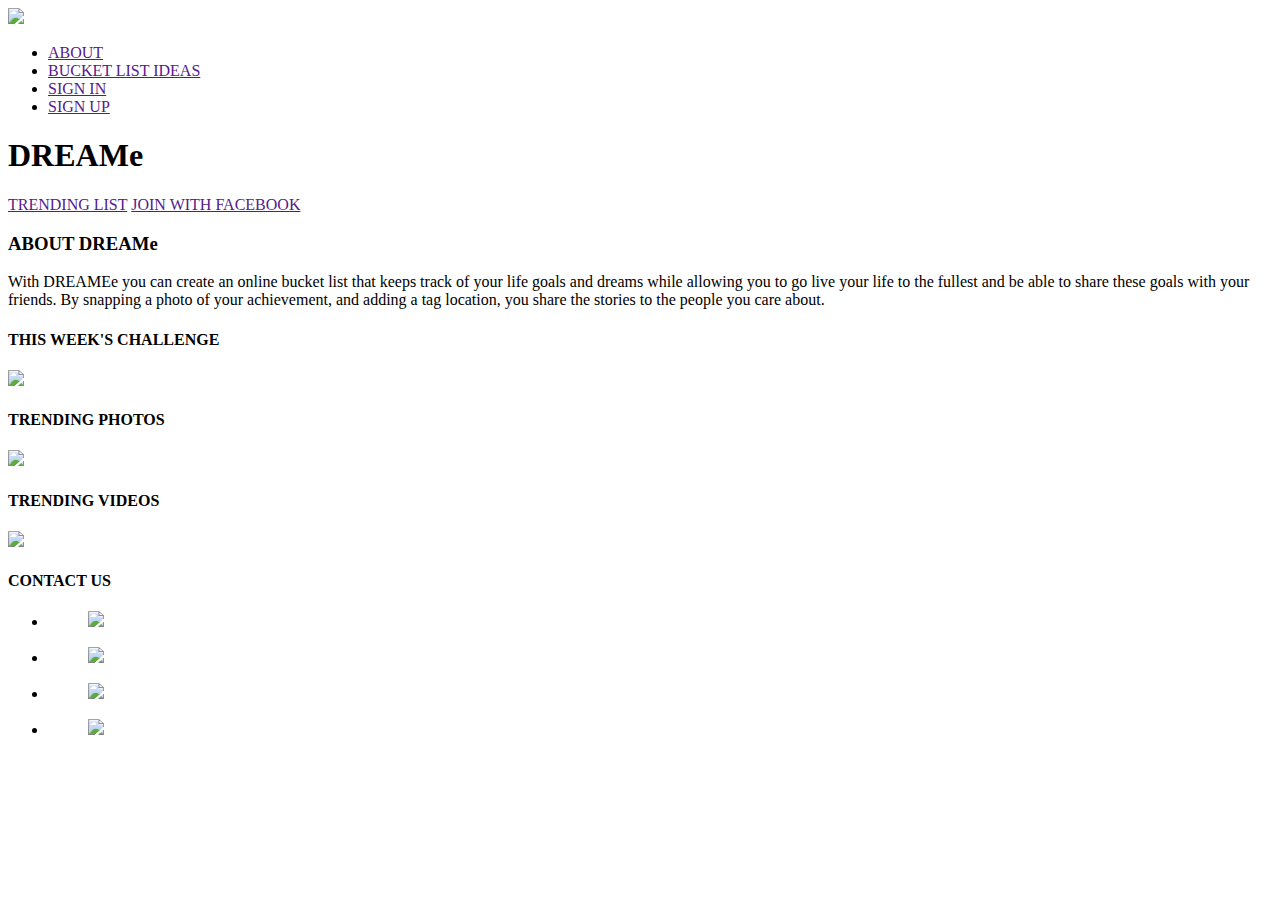
==== index.html @ dbcbe421 "first commit" ====
<!DOCTYPE html>
<html>
<head>
    <meta charset="utf-8">
    <meta http-equiv="X-UA-Compatible" content="IE=edge">
    <meta name="viewport" content="width=device-width, initial-scale=1">
	<title>Bucketlist</title>
    <link href="bootstrap-3.3.7-dist/css/bootstrap-theme.min.css" rel="stylesheet">
    <link href="bootstrap-3.3.7-dist/css/bootstrap.min.css" rel="stylesheet">
    <link href="font-awesome-4.7.0/css/font-awesome.min.css" rel="stylesheet">



	<link href="style.css" rel="stylesheet" type="text/css">
</head>
<body>
    <header>

        <div class="row">
        <div class="works">
            <div class="logo">
            <img src="images/myl.jpg">	

            </div>
        <ul class="main-nav">
            <li><a href="">ABOUT</a></li>
            <li><a href="">BUCKET LIST IDEAS</a></li>
            <li><a href="">SIGN IN</a></li>
            <li><a href="">SIGN UP</a></li>
        </ul>
        </div>


        </div>



    	<div class="hero">
    		<h1 class="fate">DREAMe</h1>
    		<div class="button-awesome">
    		</div>
    		<a href="" class="btn btn-half">TRENDING LIST</a>
    		<a href="" class="btn btn-full">JOIN WITH FACEBOOK</a>
    	</div>
    </header>

    <section class="features">
    <h3 class="text-center">ABOUT DREAMe</h3>
    <p class="copy">
        With DREAMEe you can create an online bucket list that keeps track of your life goals and dreams while allowing you to go live your life to the fullest and be able to share these goals with your friends. By snapping a photo of your achievement,  and adding a tag location, you share the stories to the people you care about.

    <div class="container">
        <div class="row">
        <div class="col-md-3">
            <i class="fa fa-certificate"></i>
            <h4>THIS WEEK'S CHALLENGE</h4>
           <img src="images/morocco.jpg">
           </div>
        <div class="col-md-3">
            <i class="fa fa-camera"></i>
            <h4>TRENDING PHOTOS</h4>
            <img src="images/india.jpg">
           

            </div>
                
        <div class="col-md-3">
            <i class="fa fa-cog"></i>
            <h4>TRENDING VIDEOS</h4>
            <img src="images/sydney.jpg">
                
            </div>
        <div class="col-md-3">
            <i class="fa fa-envelope"></i>
            <h4>CONTACT US</h4>
            
           
            
            </div>
    </div>



        
    </section>
    <section class="travel">
    <ul class="travel-diaries">
         <li>
         <figure class="travel-photo">
             <img src="images/hole.jpg">
         </figure>    
         </li>
         <li>
         <figure class="travel-photo">
             <img src="images/palm.jpg">
         </figure>    
         </li>
         <li>
         <figure class="travel-photo">
             <img src="images/under.jpg">
         </figure>    
         </li>
         <li>
         <figure class="travel-photo">
             <img src="images/valley.jpg">
         </figure>    
         </li>

        
    </ul>
        
    </section>
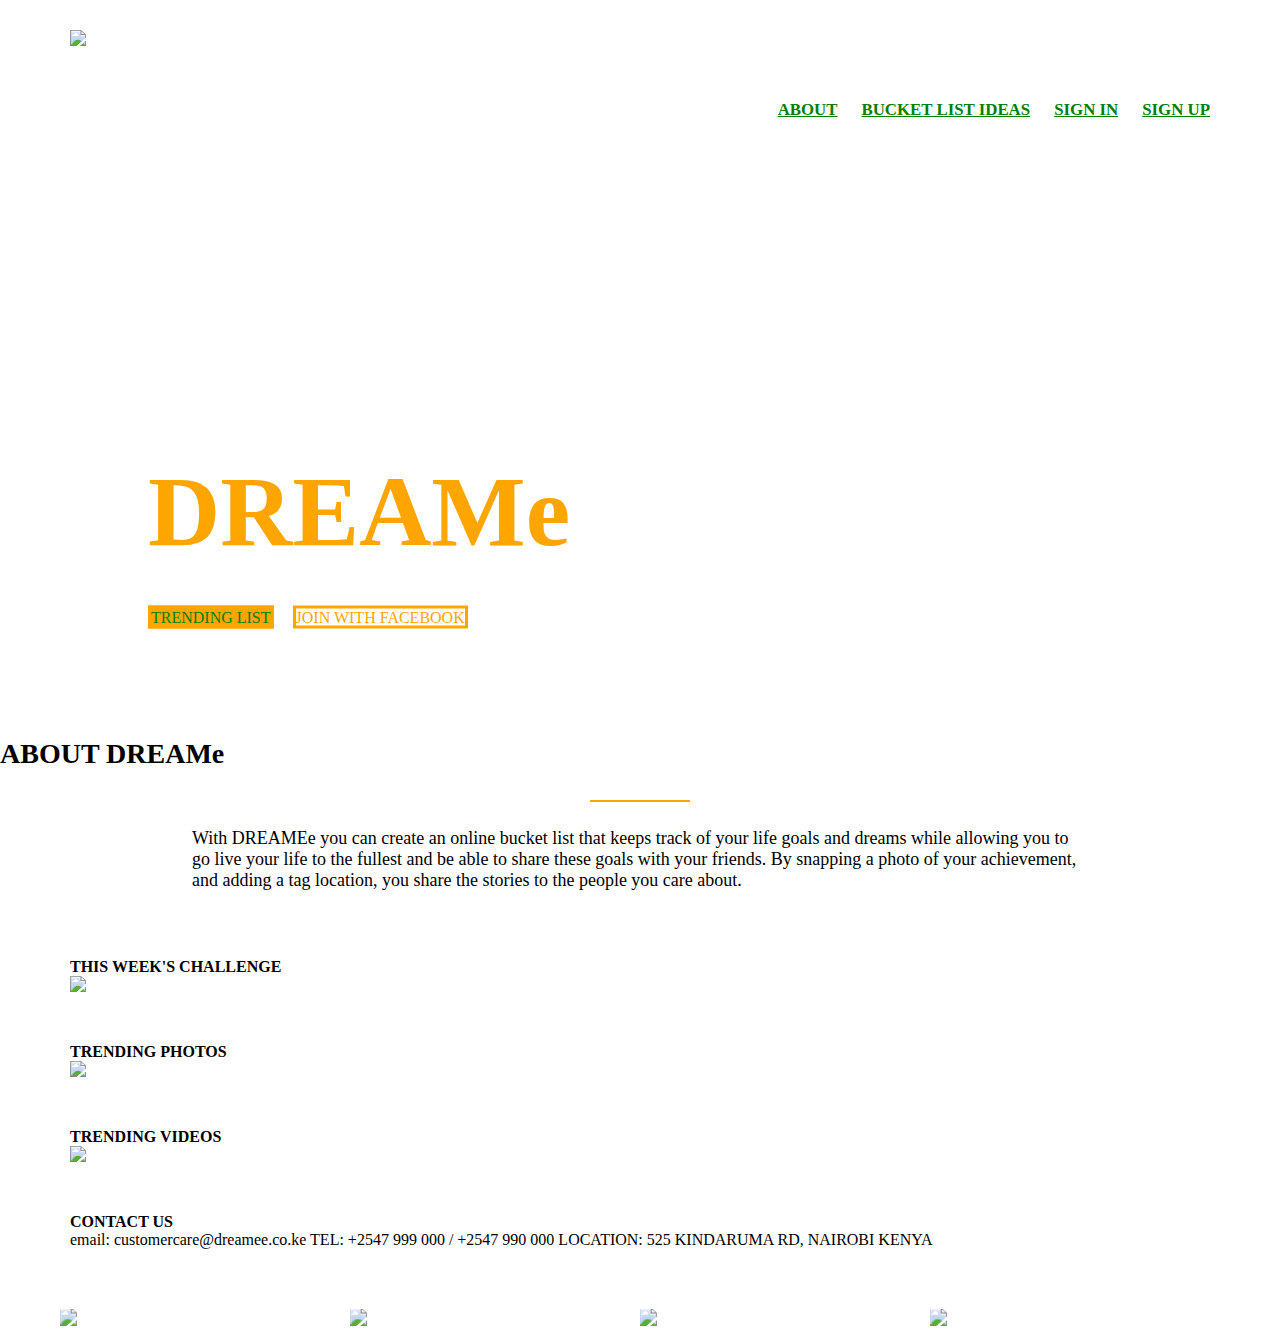
==== commit 3982decb: "updates for html" ====
--- a/index.html
+++ b/index.html
@@ -73,7 +73,12 @@
         <div class="col-md-3">
             <i class="fa fa-envelope"></i>
             <h4>CONTACT US</h4>
-            
+            <p>
+                email:      customercare@dreamee.co.ke
+                TEL:        +2547 999 000 / +2547 990 000
+                LOCATION:   525 KINDARUMA RD, NAIROBI KENYA
+
+            </p>
            
             
             </div>
--- a/style.css
+++ b/style.css
@@ -0,0 +1,184 @@
+*
+{
+	margin: 0;
+	padding:0;
+}
+.row
+{
+	max-width: 1140px;
+	margin: 0 auto;
+}
+body
+{
+	font-family: tahoma;
+
+}
+.hero
+{
+
+	position: absolute;
+	width: 1240px;
+	top: 60%;
+	left: 60%;
+	transform: translate(-50%,-50%);
+
+}
+.fate
+{
+	font-size: 100px;
+}
+header
+{
+
+	
+	background-image: 
+	padding-top: 80px;
+	padding-bottom: 650px;
+	color: white;
+	background-attachment: fixed;
+	background-size: cover;
+
+}
+h1
+{
+	color: orange;
+}
+
+
+.main-nav
+{
+
+
+	list-style: none;
+	float: right;
+	margin-top: 50px;
+}
+
+.main-nav li
+{
+
+	display: inline-block;
+	margin-left: 20px;
+    font-size: 17px;
+}
+.main-nav li a
+{
+	color: green;
+	text-decoration: :none;
+	font-size: 99%;
+	font-weight: bold;
+}
+.main-nav li a:hover
+{
+	color: orange;
+	border-bottom: 2px solid orange;
+	transition: all 0.5s ease-in;
+	padding: 15px
+}
+.logo img
+{
+	height: 100px;
+	float: lefts;
+	margin-top: 30px;
+
+}
+.btn
+{
+	border: 3px solid orange;
+	padding: 10px, 30px;
+	color: orange;
+	text-decoration: none;
+	margin-right: 15px
+}
+.button-awesome
+{
+	margin-top: 40px;
+}
+.btn-half
+{
+	background-color: orange;
+	color: green;
+}
+.btn-full:hover
+{
+	background-color: orange;
+	color: green;
+	transition: all 0.5s ease-in;
+}
+
+.copy
+{
+
+	width: 70%;
+	margin-left: 15%;
+	margin-bottom: 20px;
+	font-size: 18px;
+}
+.features h3
+{
+
+	margin-top: 3%;
+	margin-bottom: 2%;
+	font-size: 28px;
+
+}
+h3:after
+{
+	width: 100px;
+	height: 2px;
+	background-color: orange;
+	display: block;
+	content: " ";
+	margin: 0 auto;
+	margin-top: 30px;
+
+}
+.arranging
+{
+	text-align: justify;
+}
+.features i
+{
+	font-size: 40px;
+	color: orange;
+	margin-left: 35%;
+}
+
+.features h4
+{
+	margin-right:40px; 
+}
+
+.travel-diaries
+{
+	list-style: none;
+	width: 100%;
+}
+.travel-diaries li
+{
+	display: block;
+	width: 25%;
+	float: left;
+}
+.travel-photo
+{
+	width: 100%;
+	margin: 0;
+	overflow: hidden;
+}
+.travel-photo img
+{
+	width: 100%;
+	height: auto;
+	transform: scale(1.15);
+	transition: transform 0.5s;
+}
+.travel-photo img:hover
+{
+	transform: scale(1.05);
+}
+.travel
+{
+	margin: 60px;
+
+}
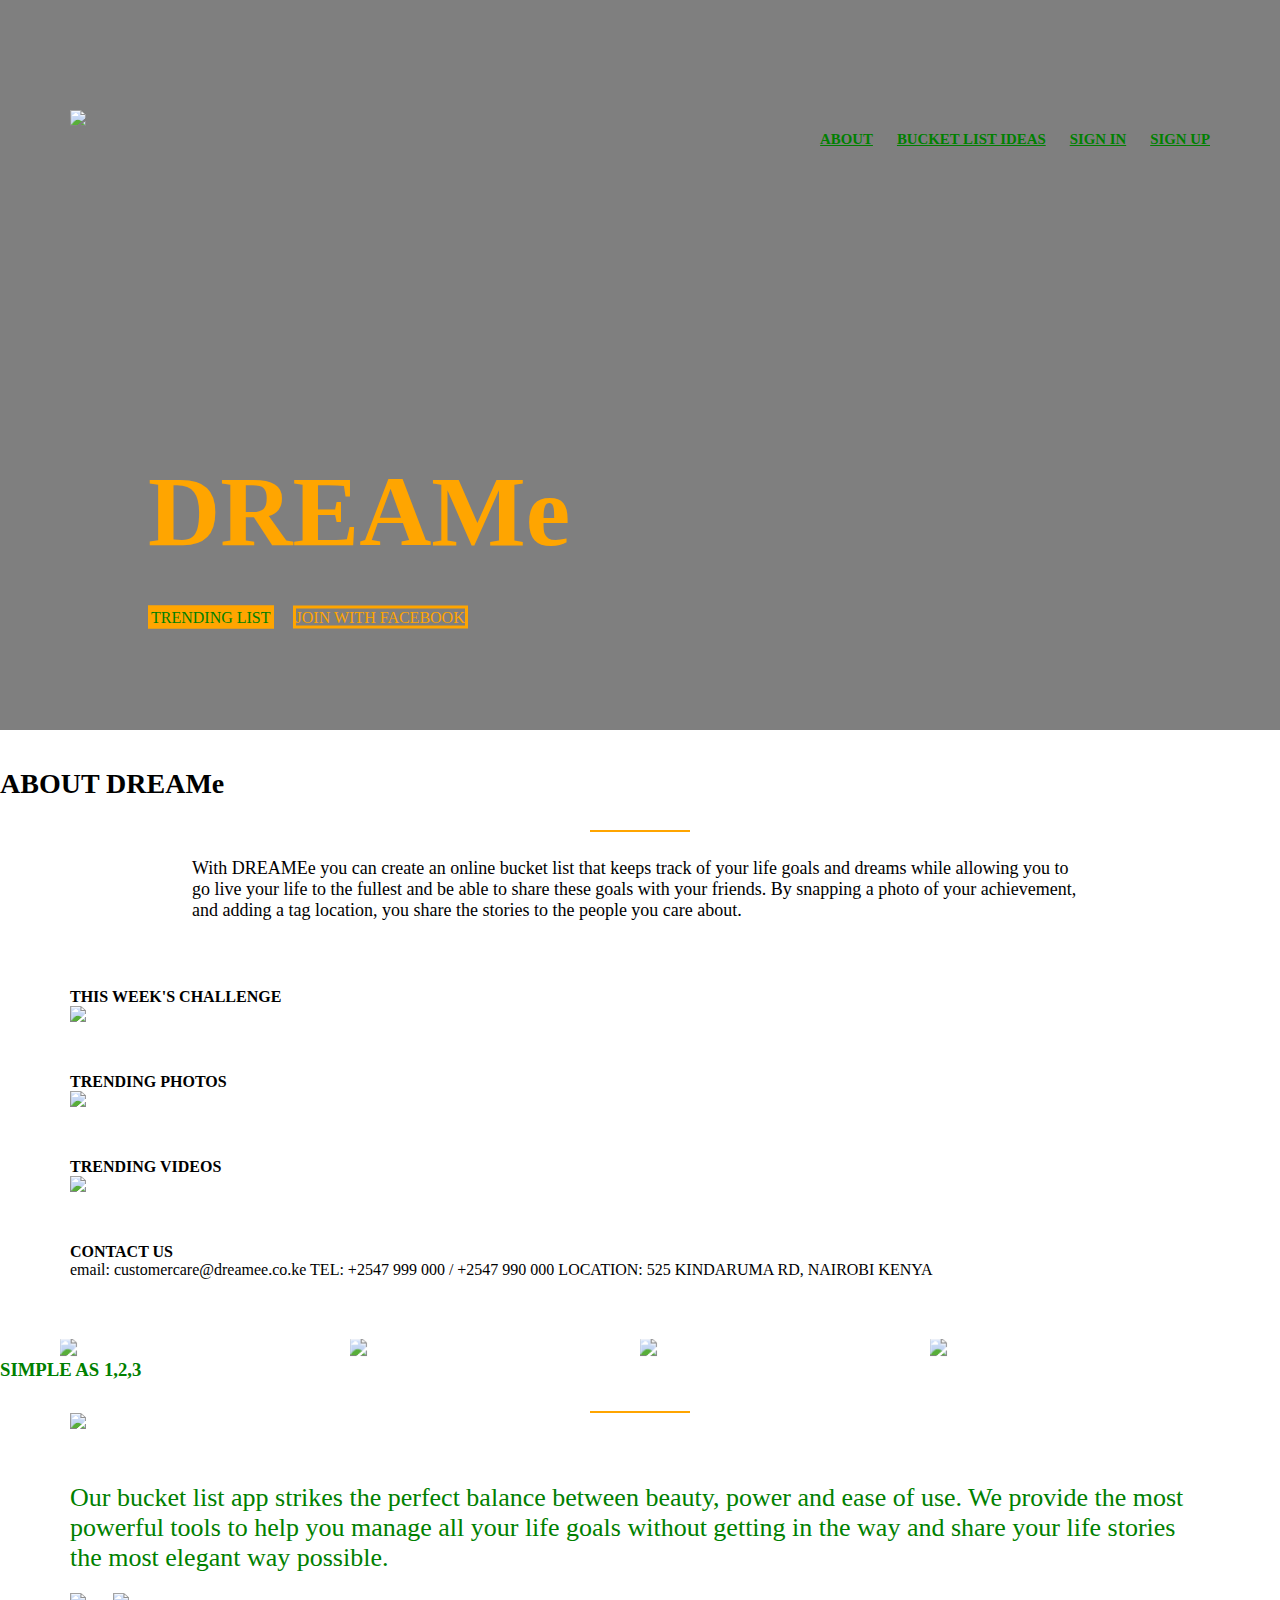
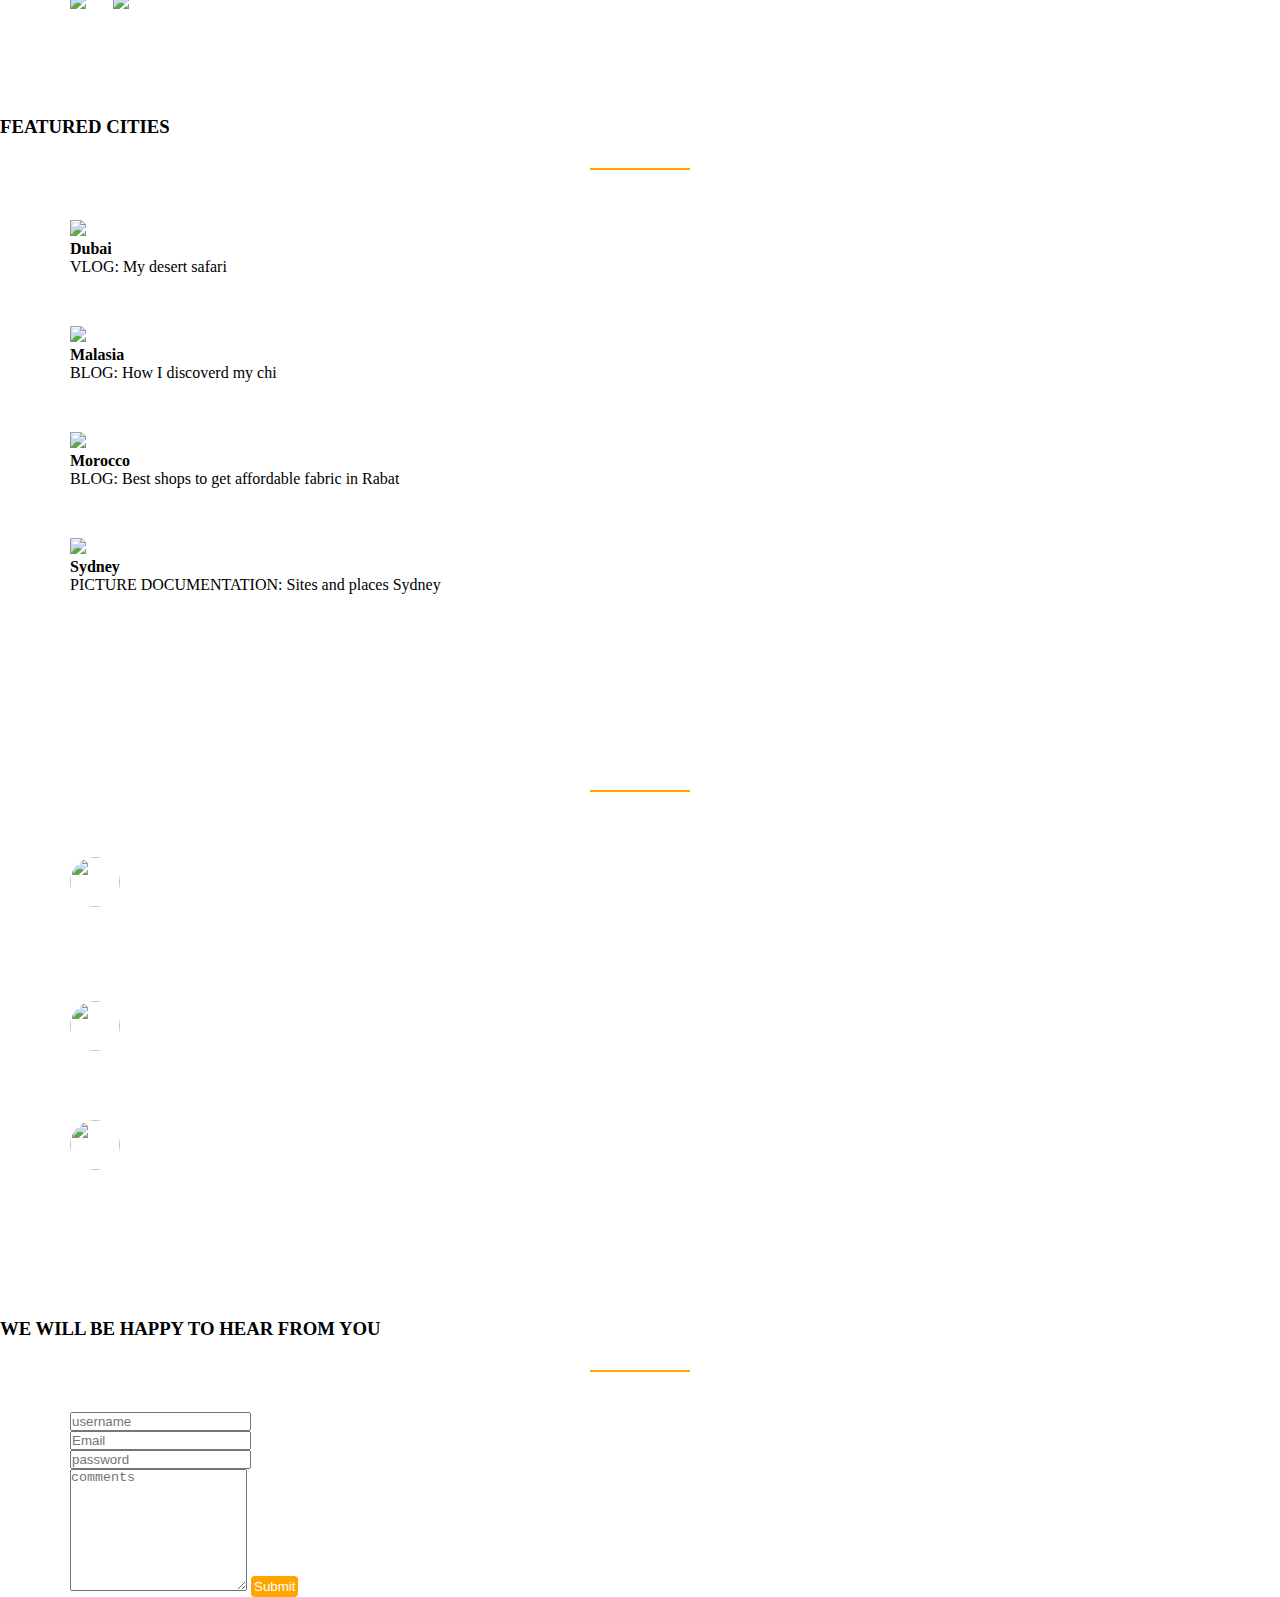
==== commit 8647b7c5: "added comment section" ====
--- a/index.html
+++ b/index.html
@@ -116,4 +116,113 @@
         
     </section>
 
-    +    <section class="mobile">
+    <h3 class="text-center">SIMPLE AS 1,2,3</h3>
+    <div class="container">
+         <div class="row">
+         <div class="col-md-6">
+             <div class="pic"></div>
+             <img src="images/phone.jpg">
+             </div>
+             <div class="col-md-6">
+             <div class="work-step">
+                 <p>
+                     Our bucket list app strikes the perfect balance between beauty, power and ease of use. We provide the most powerful tools to help you manage all your life goals without getting in the way and share your life stories the most elegant way possible. 
+                 </p>
+                 <a href=""><img src="images/index.png"></a>
+                 <a href=""><img src="images/myimages.png"></a>
+                 
+             </div>
+                 
+             </div>
+         </div>
+        
+    </div>
+        
+    </section>
+    <section class="cities">
+       <h3 class="text-center">FEATURED CITIES</h3>
+       <div class="container">
+           <div class="row">
+               <div class="col-md-3">
+                   <img src="images/dubai.jpg">
+                   <h4>Dubai</h4>
+                   <p><i class="fa fa-camera"></i>VLOG: My desert safari</p>
+                   
+               </div>
+               <div class="col-md-3">
+                   <img src="images/malasia.jpg">
+                   <h4>Malasia</h4>
+                   <p><i class="fa fa-camera"></i>BLOG: How I discoverd my chi</p>
+                   
+               </div>
+               <div class="col-md-3">
+                   <img src="images/morocco.jpg">
+                   <h4>Morocco</h4>
+                   <p><i class="fa fa-camera"></i>BLOG: Best shops to get affordable fabric in Rabat</p>
+                   
+               </div>
+               <div class="col-md-3">
+                   <img src="images/sydney.jpg">
+                   <h4>Sydney</h4>
+                   <p><i class="fa fa-camera"></i>PICTURE DOCUMENTATION: Sites and places Sydney</p>
+                   
+               </div>
+           </div>
+       </div>
+
+        
+    </section>
+    <section class="testimonials">
+    <h3 class="text-center">YOUR REVIEWS</h3>
+    <div class="container">
+        <div class="row">
+        <div class="col-md-4">
+            <blockquote>
+            <p>
+                Great app. Very impressive
+            </p>
+            <cite><img src="images/baby.jpg">Adrian Kigen</cite>
+            </blockquote>
+        </div>
+        <div class="col-md-4">
+            <blockquote>
+            <p>
+                Dreamee has been a life saver. The company that developed and hosted my app "MyShopList" went out of business and the support for my app ceased to exist without warning. I didn't know where to turn and contact BrainyApps to see if they could take over. For a pretty reasonable fee D
+
+            </p>
+            <cite><img src="images/lion.jpg">King Mathews</cite>
+            </blockquote>
+        </div>
+        <div class="col-md-4">
+            <blockquote>
+            <p>
+                Easy to use.Easy to understand. Easy to share. Very entertaining blogs and vlogs
+            </p>
+            <cite><img src="images/glass.jpg">Njeri Adhiambo</cite>
+            </blockquote>
+        </div>
+        </div>
+    </div>
+    </section>
+    <section class="form">
+        <div class="container">
+        <h3 class="text-center">WE WILL BE HAPPY TO HEAR FROM YOU</h3>
+        </div>
+        <div class="row gap">
+            <div class="col-md-4">
+            <input type="text" placeholder="username" class="form-control"><br>
+            <input type="email" placeholder="Email" class="form-control"><br>
+            <input type="password" placeholder="password" class="form-control">
+                
+            </div>
+            <div class="col-md-8">
+                <textarea class="form-control" rows="8" placeholder="comments"></textarea>
+                <button class="btn btn warning btn-block">Submit</button>
+            </div>
+        </div>
+    </section>
+    
+
+</body>
+</html>--- a/style.css
+++ b/style.css
@@ -31,7 +31,7 @@
 {
 
 	
-	background-image: 
+	background-image: linear-gradient(rgba(0,0,0,0.5),rgba(0,0,0,0.5)), url(images/thisone.jpg);
 	padding-top: 80px;
 	padding-bottom: 650px;
 	color: white;
@@ -59,7 +59,7 @@
 
 	display: inline-block;
 	margin-left: 20px;
-    font-size: 17px;
+    font-size: 15px;
 }
 .main-nav li a
 {
@@ -78,7 +78,7 @@
 .logo img
 {
 	height: 100px;
-	float: lefts;
+	float: left;
 	margin-top: 30px;
 
 }
@@ -182,3 +182,104 @@
 	margin: 60px;
 
 }
+.pic img
+{
+	width: 14px;
+	margin-left: 50%;
+	margin-top: 5px;
+}
+
+.work-step
+{
+	margin-top: 50px;
+	font-size: 26px;
+
+}
+.work-step div
+{
+	border: solid orange;
+	display: inline-block;
+	border-radius: 50%;
+	width: 50px;
+	height: 50px;
+	text-align: center;
+	
+}
+.work-step img
+{
+	height: 60px;
+	margin-top: 20px;
+	margin-right: 20px;
+
+}
+.clearfix 
+{
+	zoom: 1;
+}
+.clearfix: after
+{
+	visibility: hidden;
+	content: ".";
+	height: 0;
+	display: block;
+	clear: both;
+}
+.mobile
+{
+	margin-top: 60px;
+	color: green;
+
+}
+.cities
+{
+	margin-top: 100px;
+}
+.cities img
+{
+	width: 100%;
+	margin-top: 50px;
+
+}
+.cities i
+{
+	color: orange;
+}
+.testimonials
+{
+	margin: 5%;
+	background-image: linear-gradient(rgba(0,0,0,0.7),rgba(0,0,0,0.7)), url(images/street.jpg);
+	padding-top: 80px;
+	padding-bottom: 80px;
+	color: white;
+	background-attachment: fixed;
+}
+.testimonials p
+{
+	color: white;
+	line-height: 25px; 
+	text-align: justify;
+	margin-top: 40px;
+}
+.testimonials cite img
+{
+	width: 50px;
+	height: 50px;
+	border-radius: 50%;
+	margin-right: 10px;
+
+}
+.btn-block
+{
+	background-color: orange;
+	color: white;
+	border-radius: 4px;
+	margin-top: 20px;
+}
+.gap
+{
+	margin-top: 40px;
+}
+.form
+{
+	margin-top: 40px;
+}
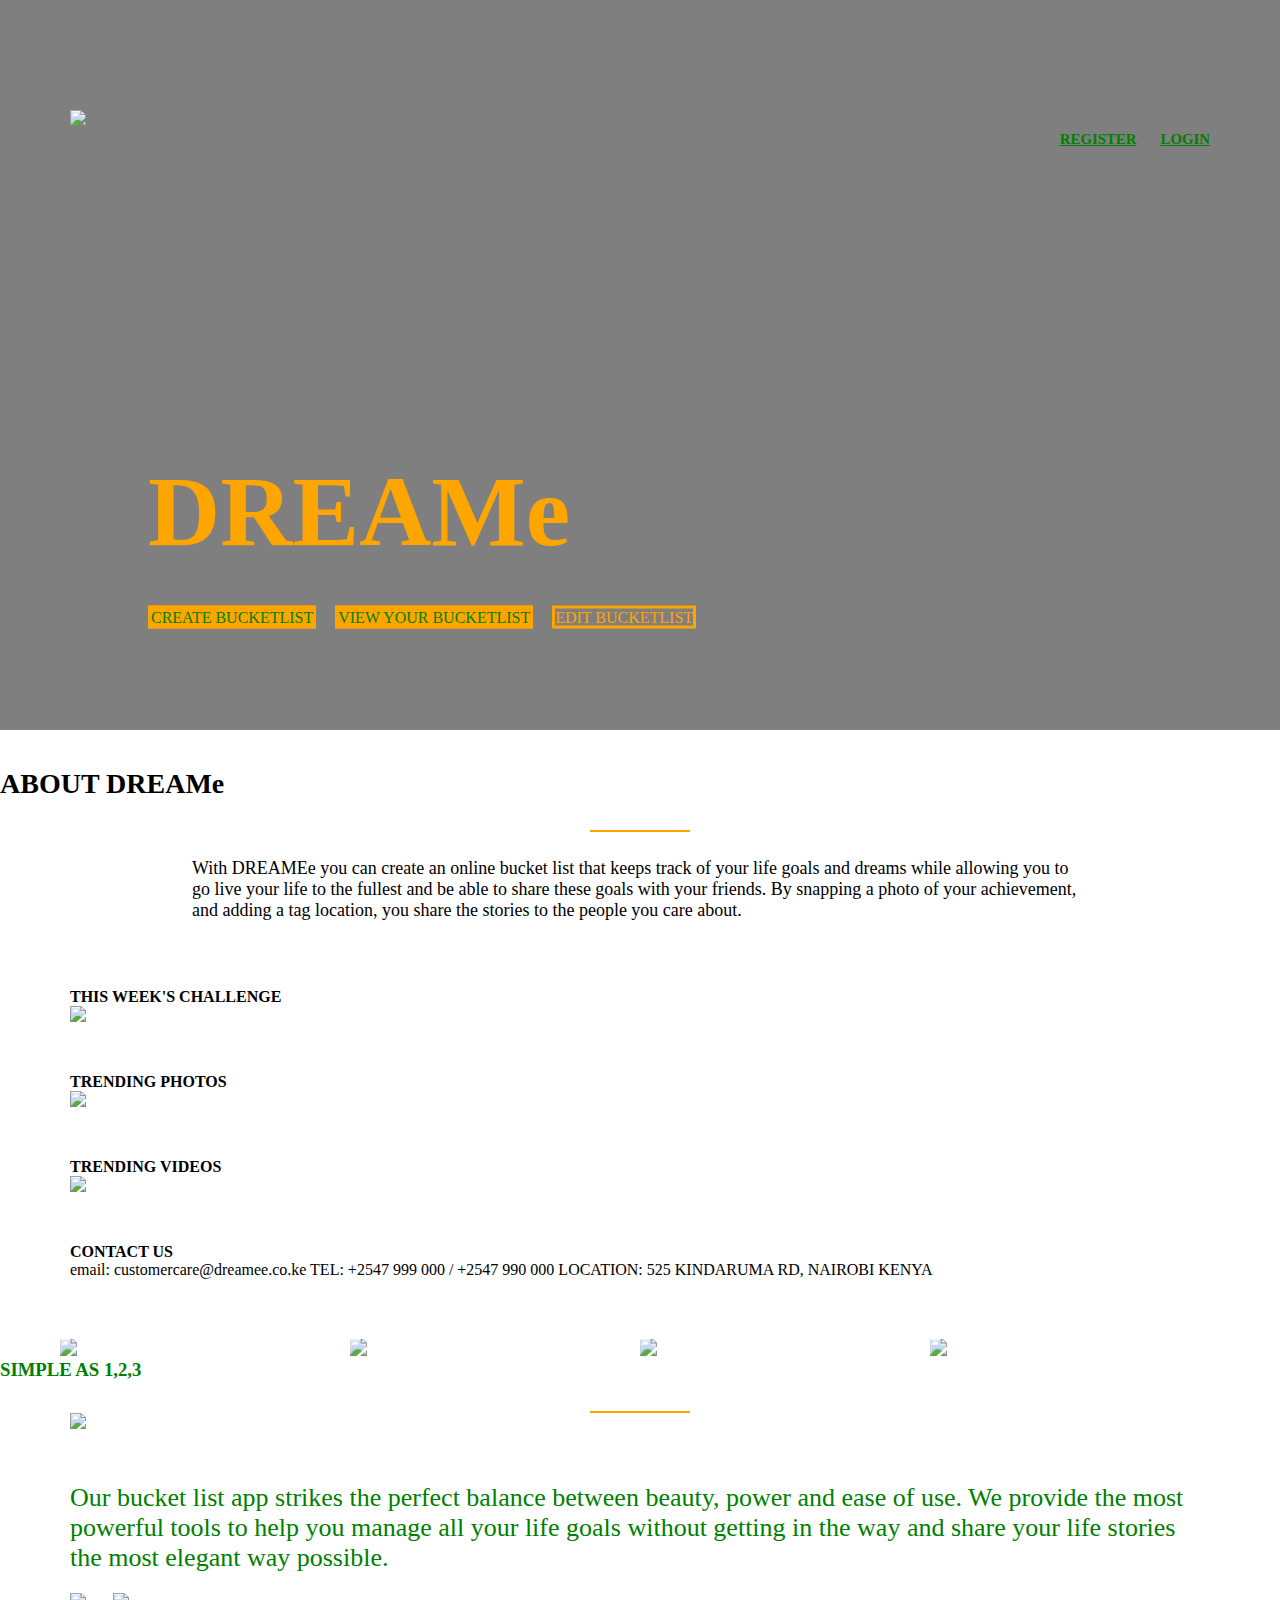
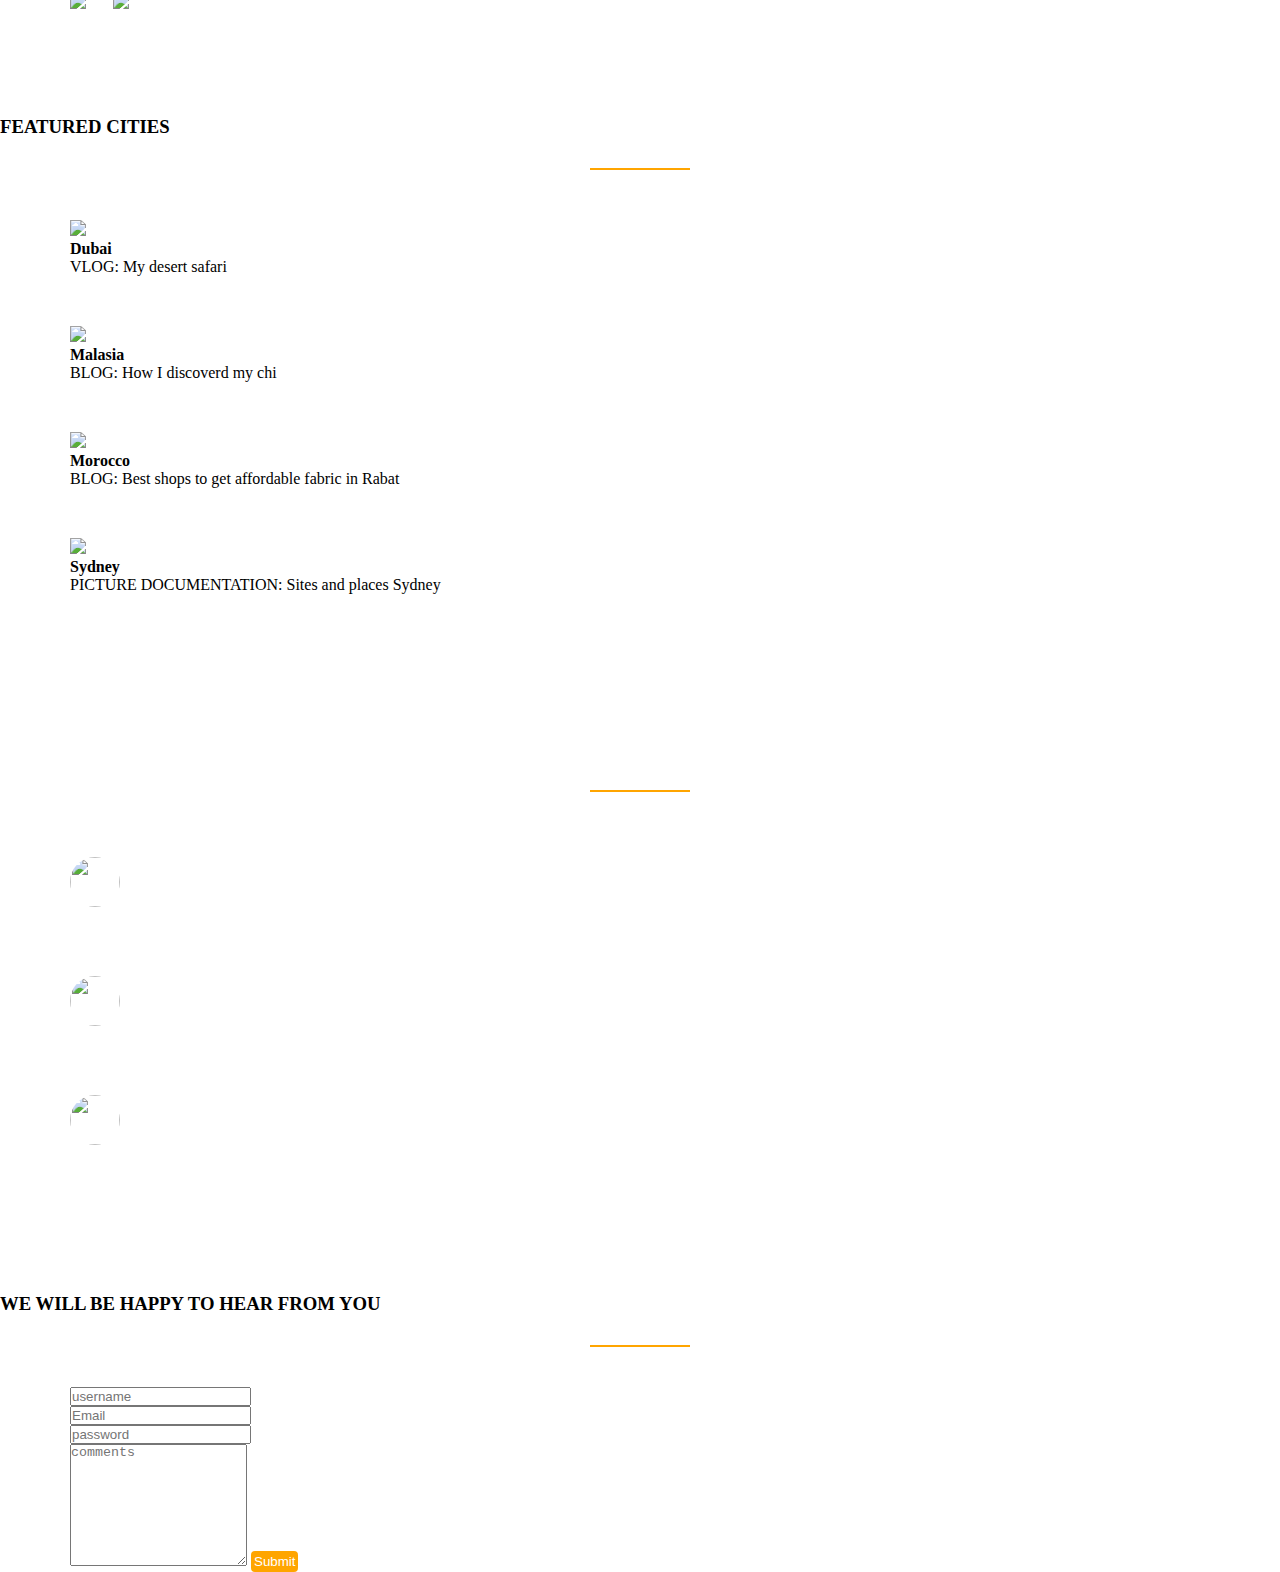
==== commit 645123d5: "logo changes" ====
--- a/index.html
+++ b/index.html
@@ -19,14 +19,12 @@
         <div class="row">
         <div class="works">
             <div class="logo">
-            <img src="images/myl.jpg">	
+            <img src="images/rose.jpg">	
 
             </div>
         <ul class="main-nav">
-            <li><a href="">ABOUT</a></li>
-            <li><a href="">BUCKET LIST IDEAS</a></li>
-            <li><a href="">SIGN IN</a></li>
-            <li><a href="">SIGN UP</a></li>
+            <li><a href="">REGISTER</a></li>
+            <li><a href="">LOGIN</a></li>
         </ul>
         </div>
 
@@ -39,8 +37,9 @@
     		<h1 class="fate">DREAMe</h1>
     		<div class="button-awesome">
     		</div>
-    		<a href="" class="btn btn-half">TRENDING LIST</a>
-    		<a href="" class="btn btn-full">JOIN WITH FACEBOOK</a>
+    		<a href="" class="btn btn-half">CREATE BUCKETLIST</a>
+    		<a href="" class="btn btn-half">VIEW YOUR BUCKETLIST</a>
+            <a href="" class="btn btn-full">EDIT BUCKETLIST</a>
     	</div>
     </header>
 
@@ -188,8 +187,7 @@
         <div class="col-md-4">
             <blockquote>
             <p>
-                Dreamee has been a life saver. The company that developed and hosted my app "MyShopList" went out of business and the support for my app ceased to exist without warning. I didn't know where to turn and contact BrainyApps to see if they could take over. For a pretty reasonable fee D
-
+                Dreamee has been a life saver. I have been keeping up with my weekly ang monthly goals . Best app ever  
             </p>
             <cite><img src="images/lion.jpg">King Mathews</cite>
             </blockquote>
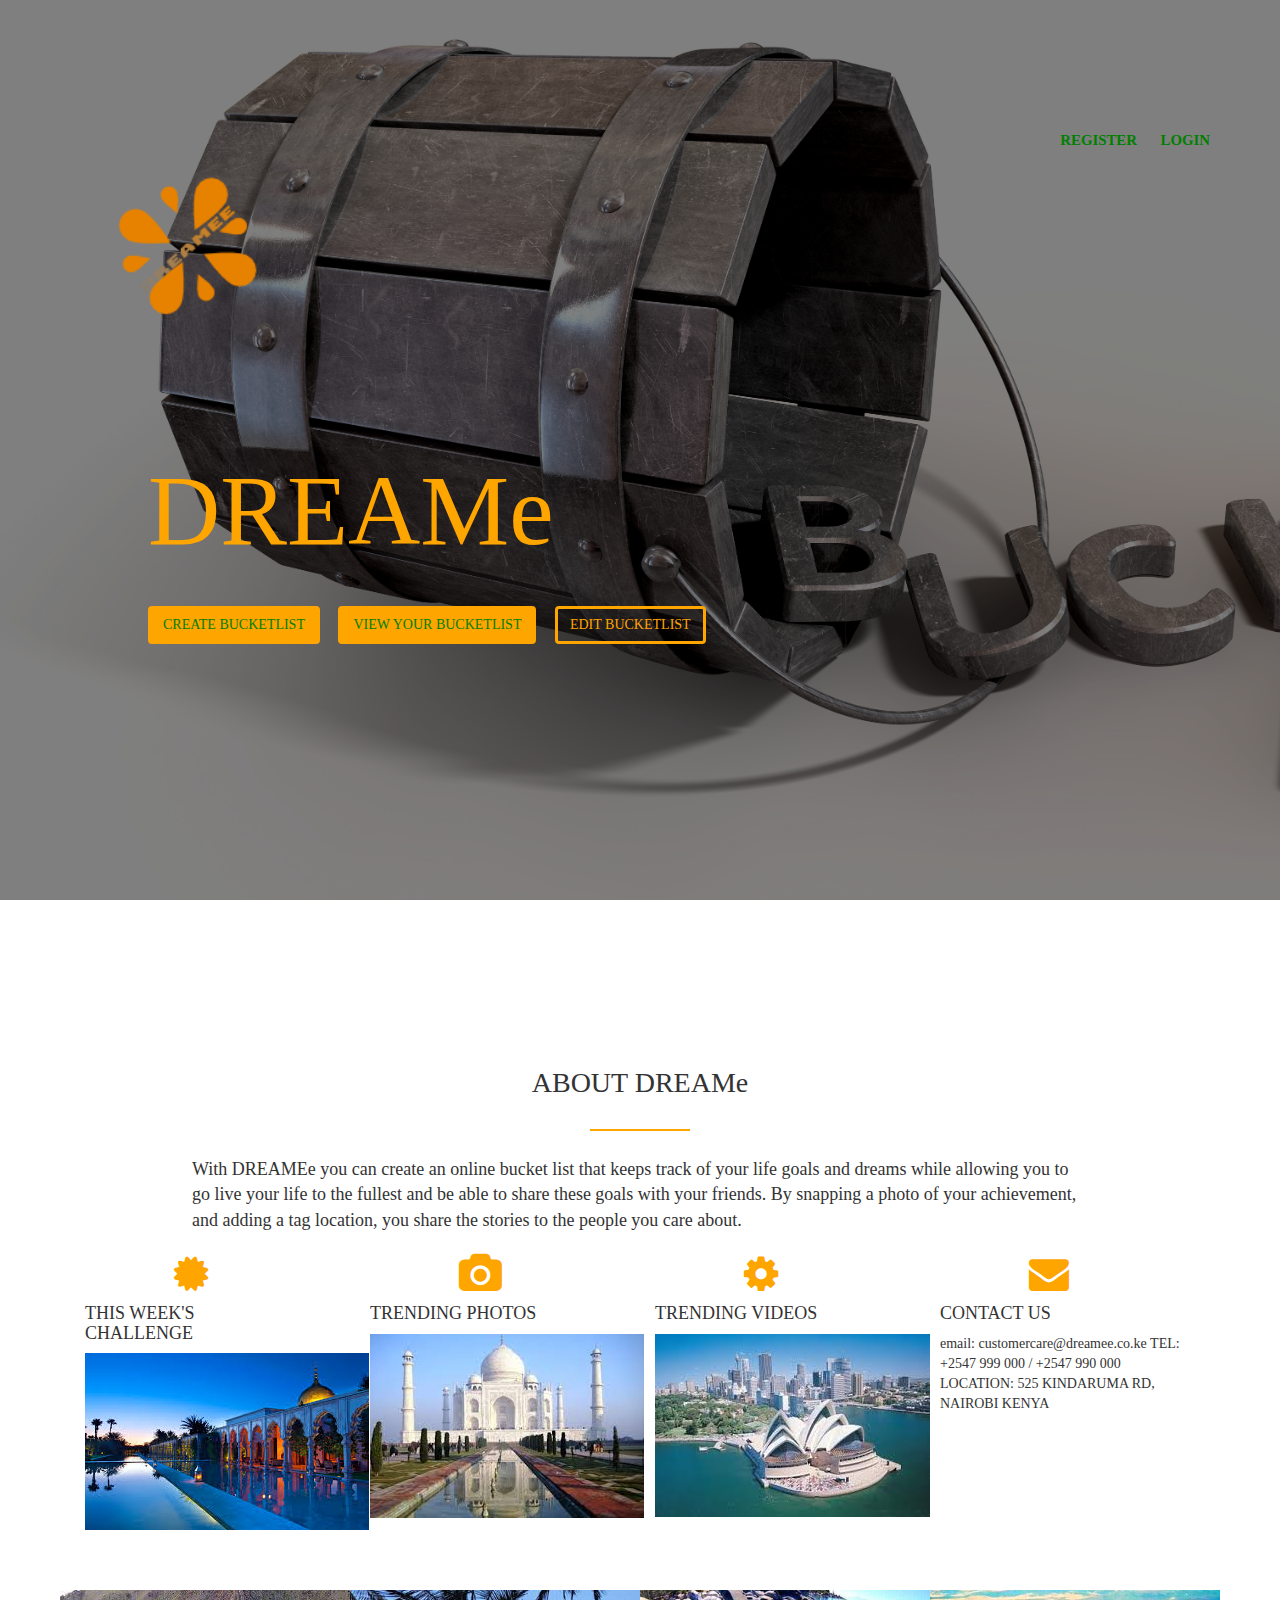
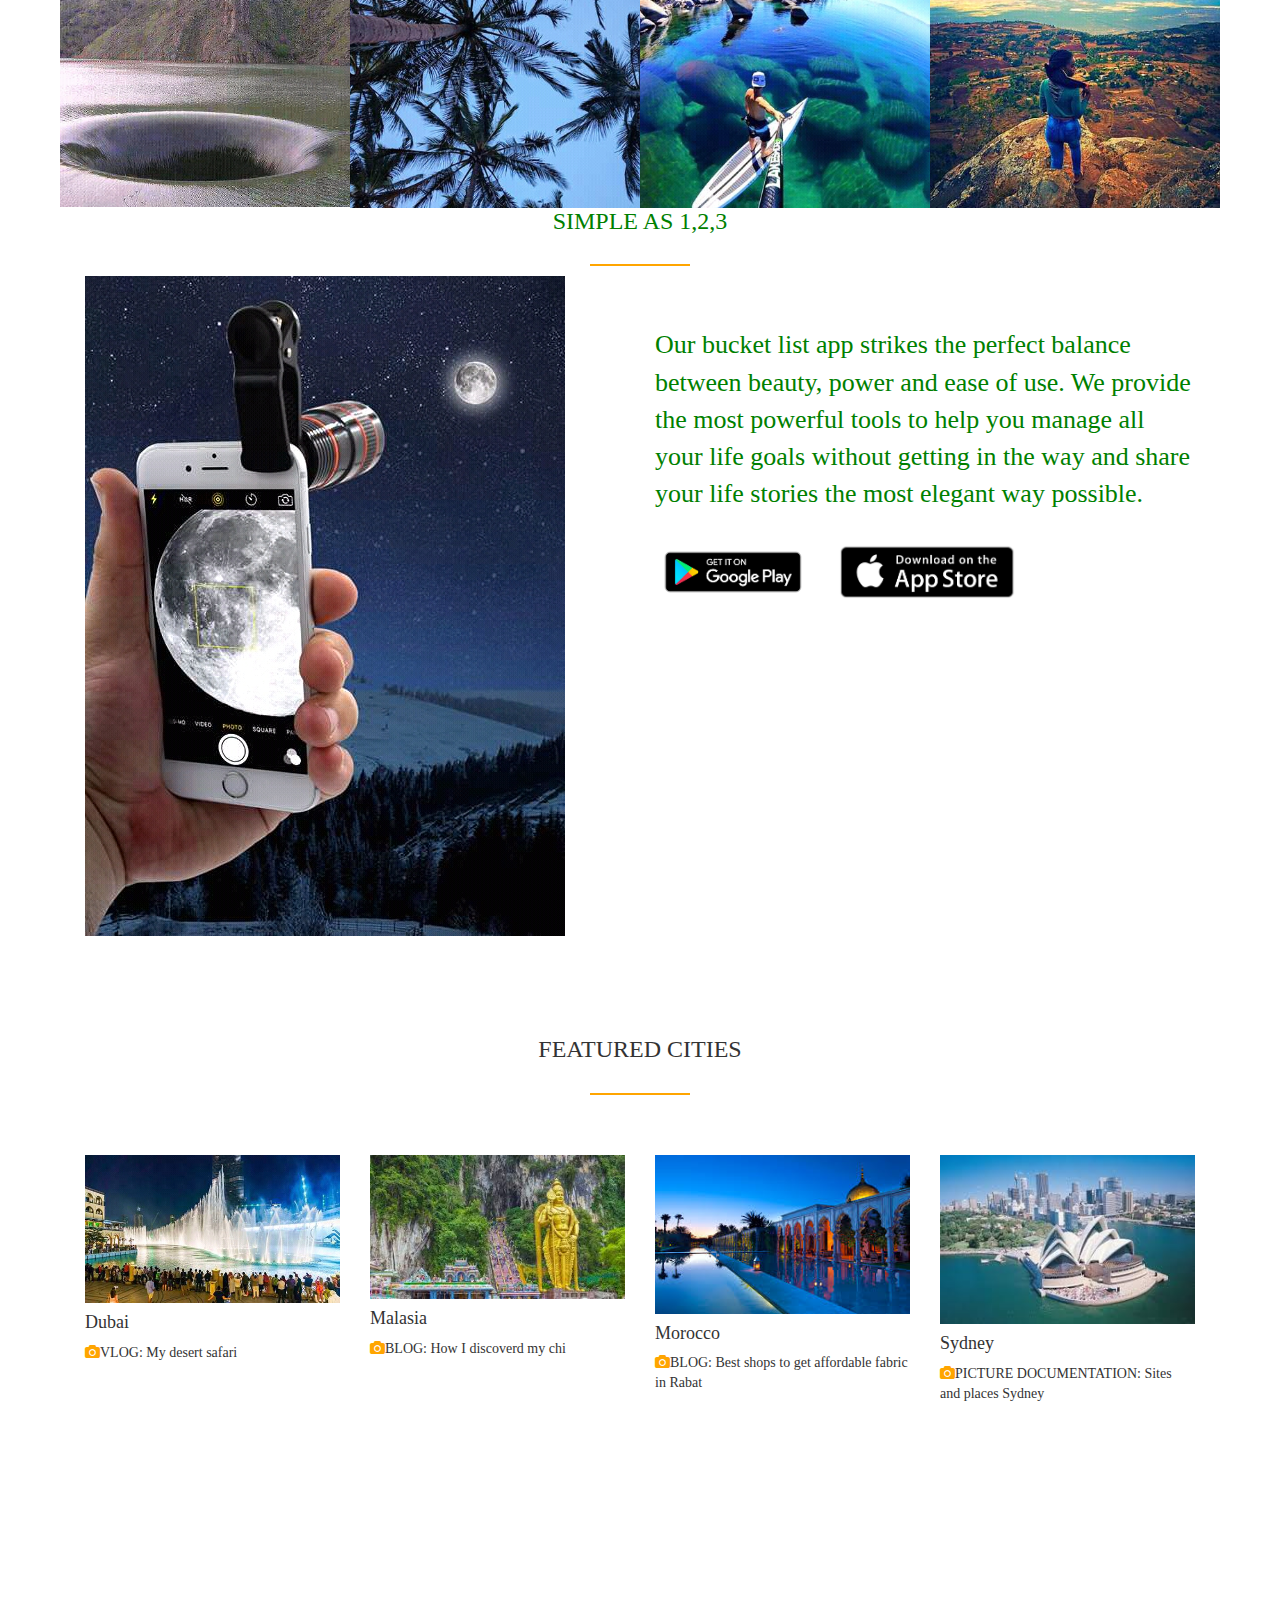
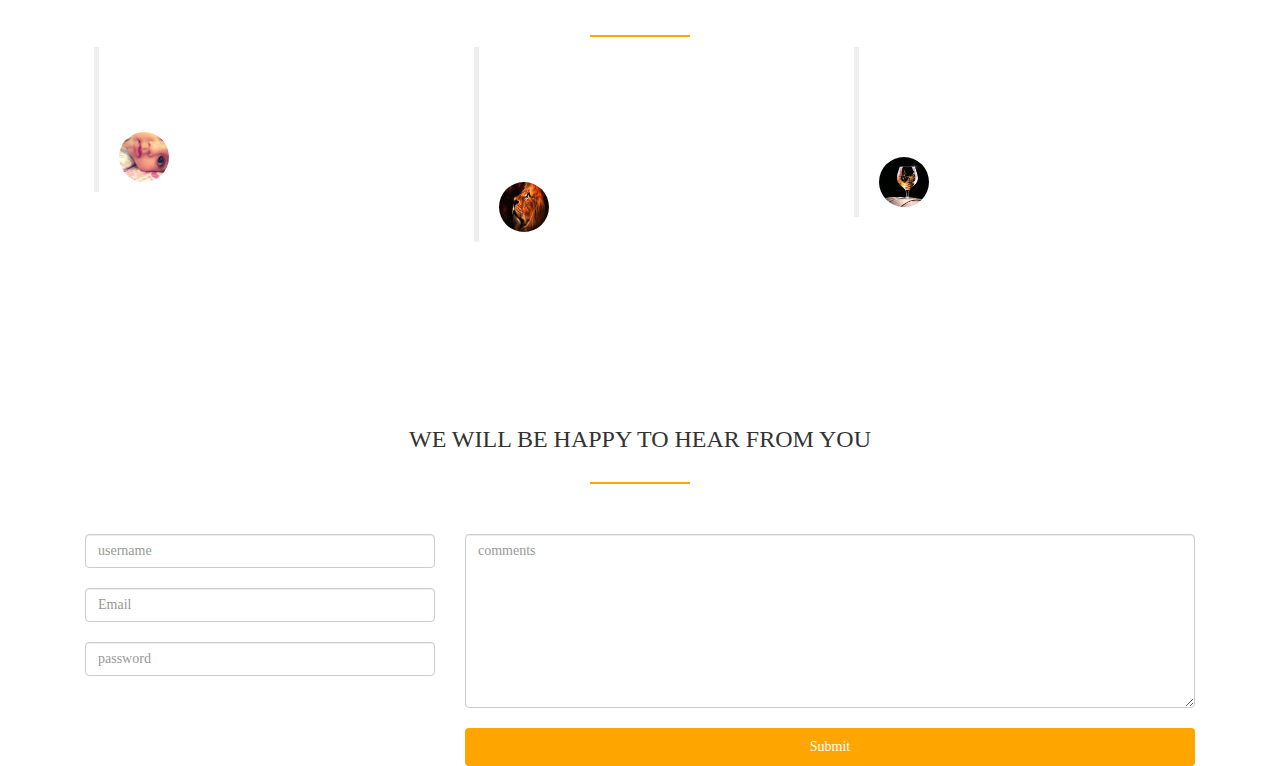
==== commit 0a4a5c84: "changes made to my Uml class diagram" ====
--- a/index.html
+++ b/index.html
@@ -19,7 +19,7 @@
         <div class="row">
         <div class="works">
             <div class="logo">
-            <img src="images/rose.jpg">	
+            <img src="images/yellow.png">	
 
             </div>
         <ul class="main-nav">
--- a/style.css
+++ b/style.css
@@ -77,7 +77,7 @@
 }
 .logo img
 {
-	height: 100px;
+	height: 270px;
 	float: left;
 	margin-top: 30px;
 
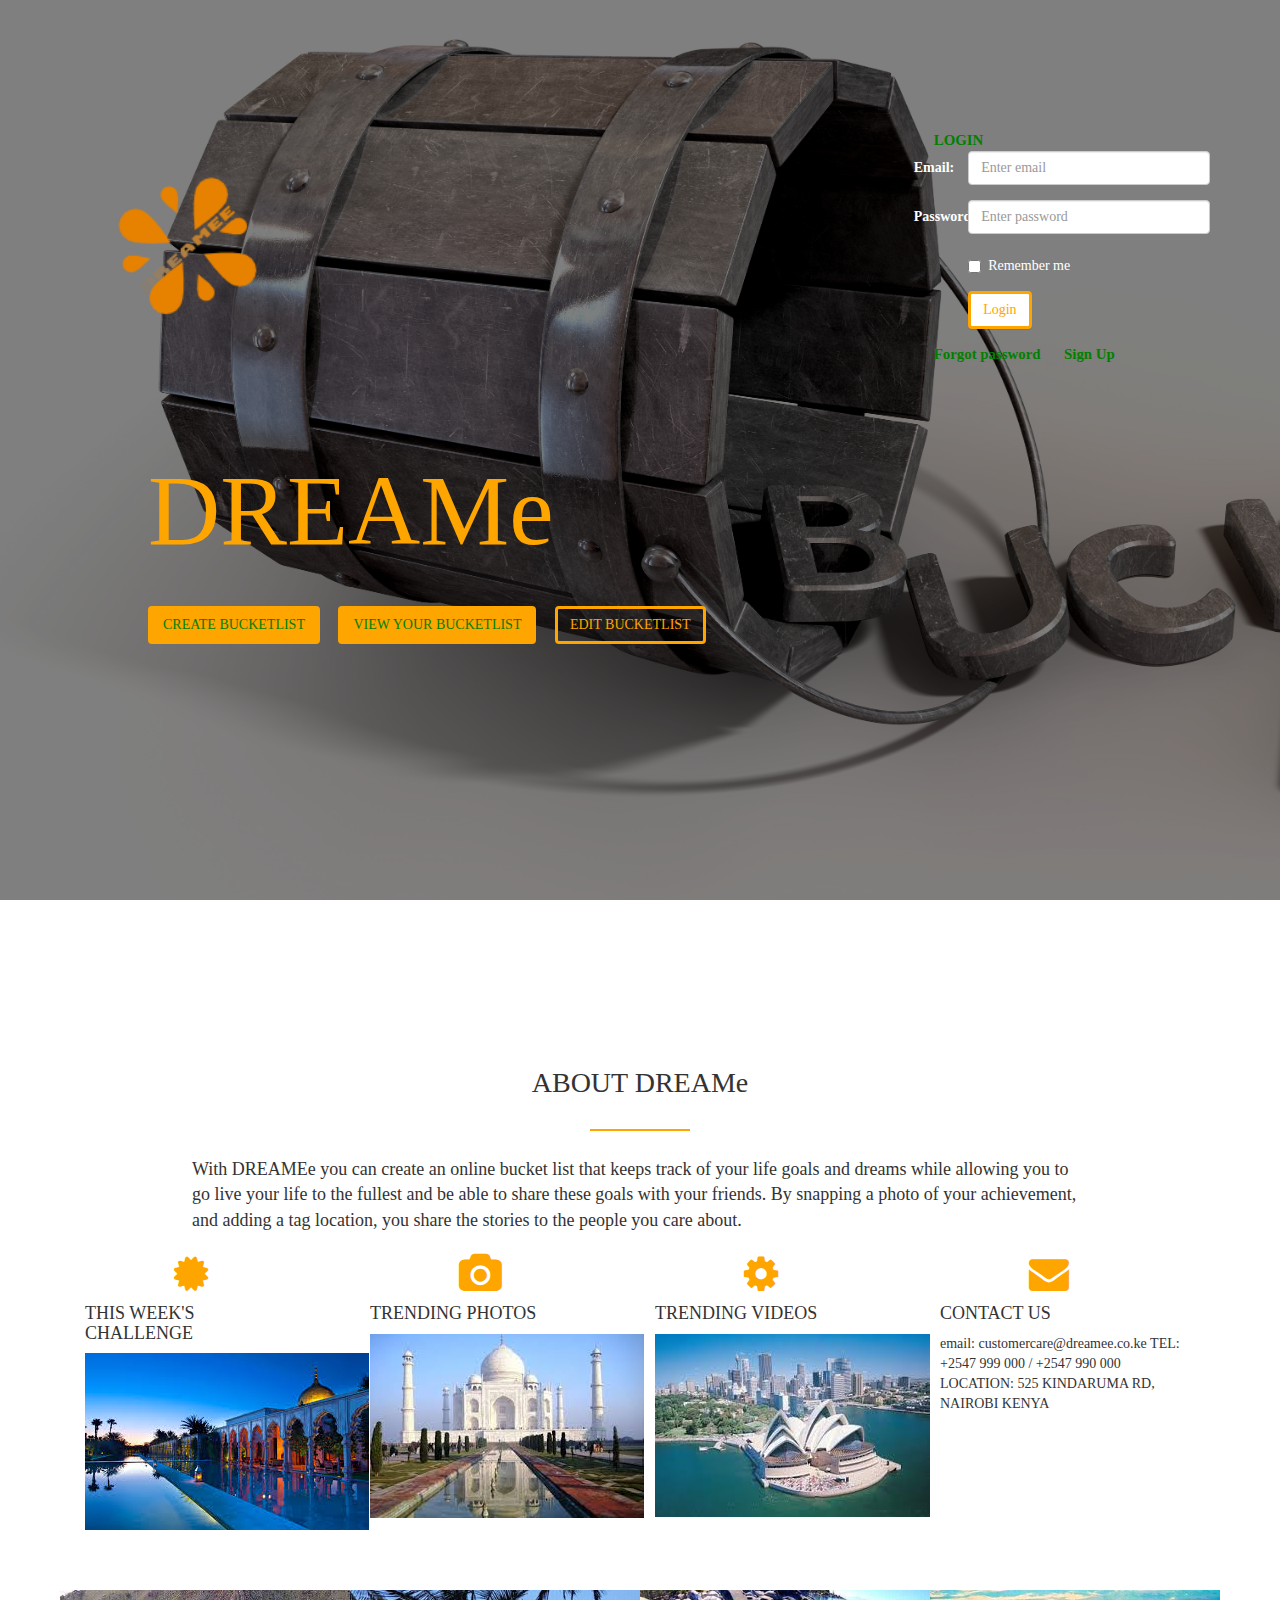
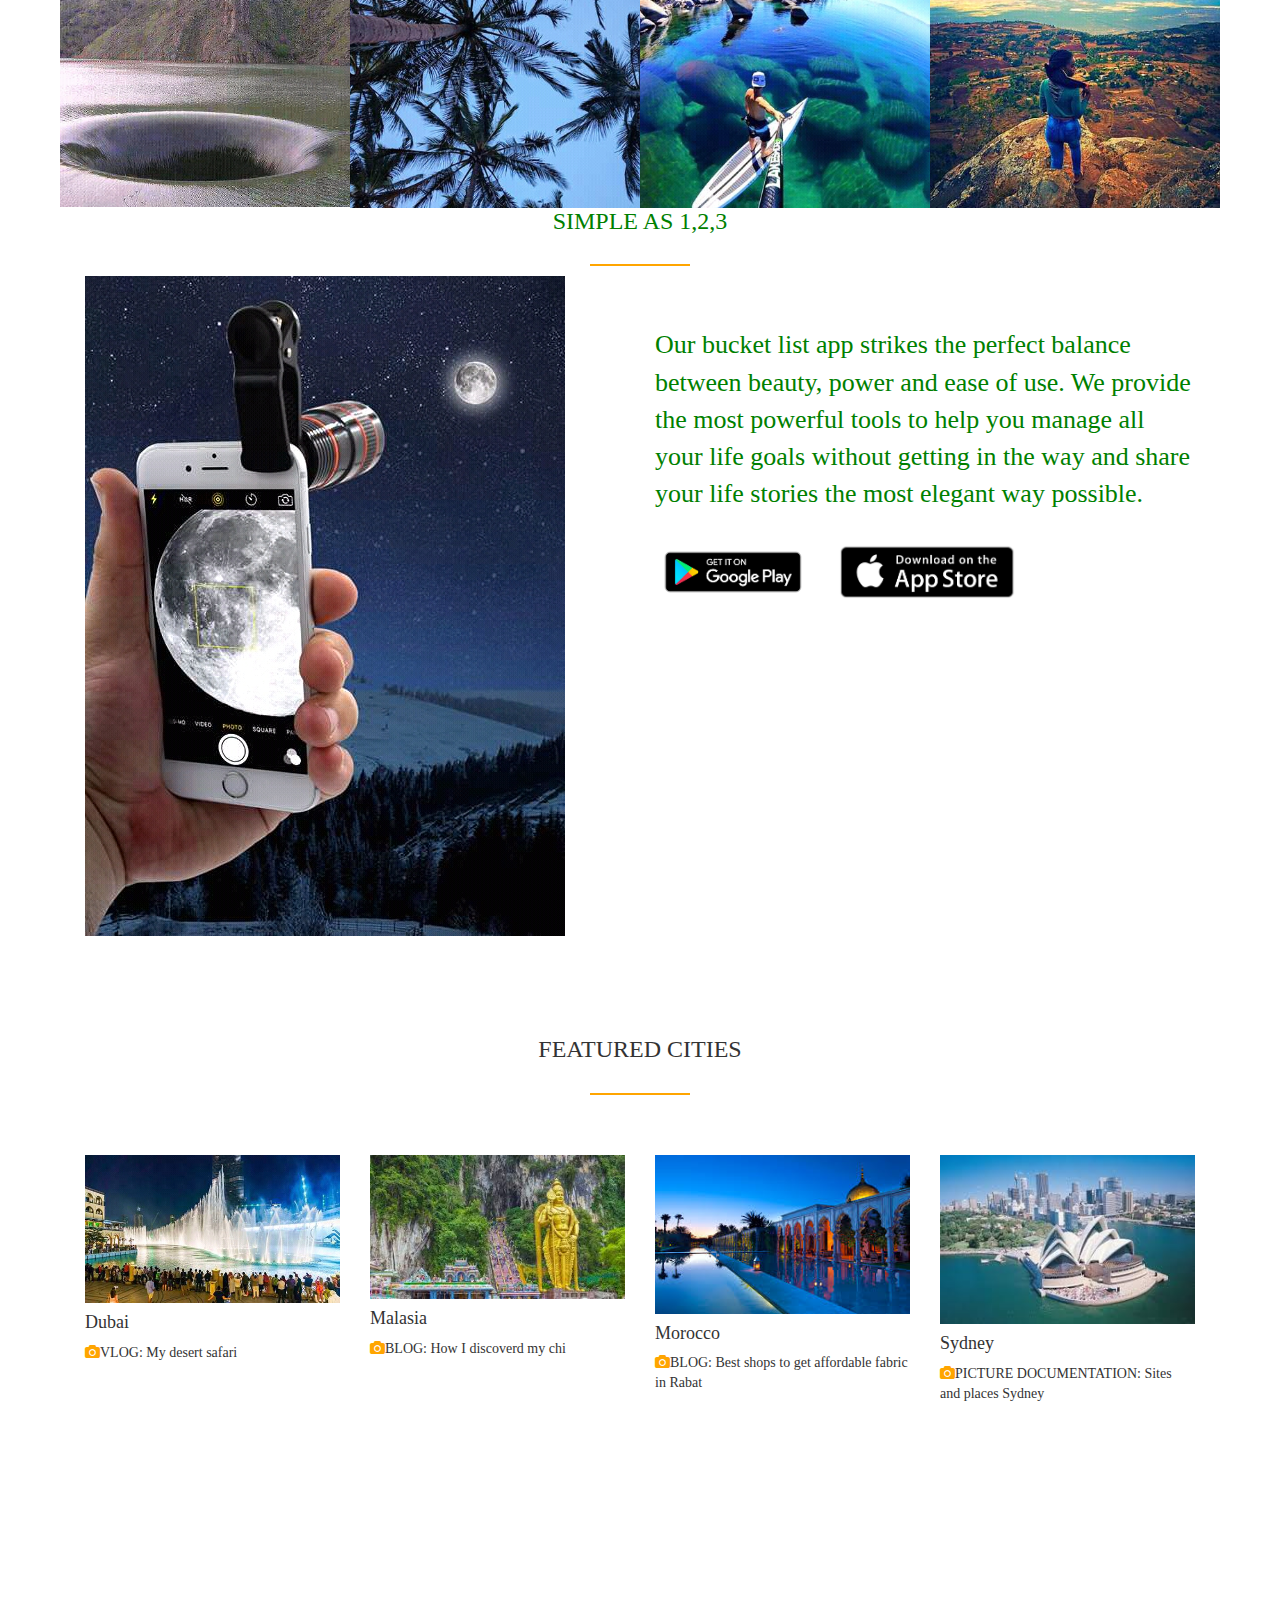
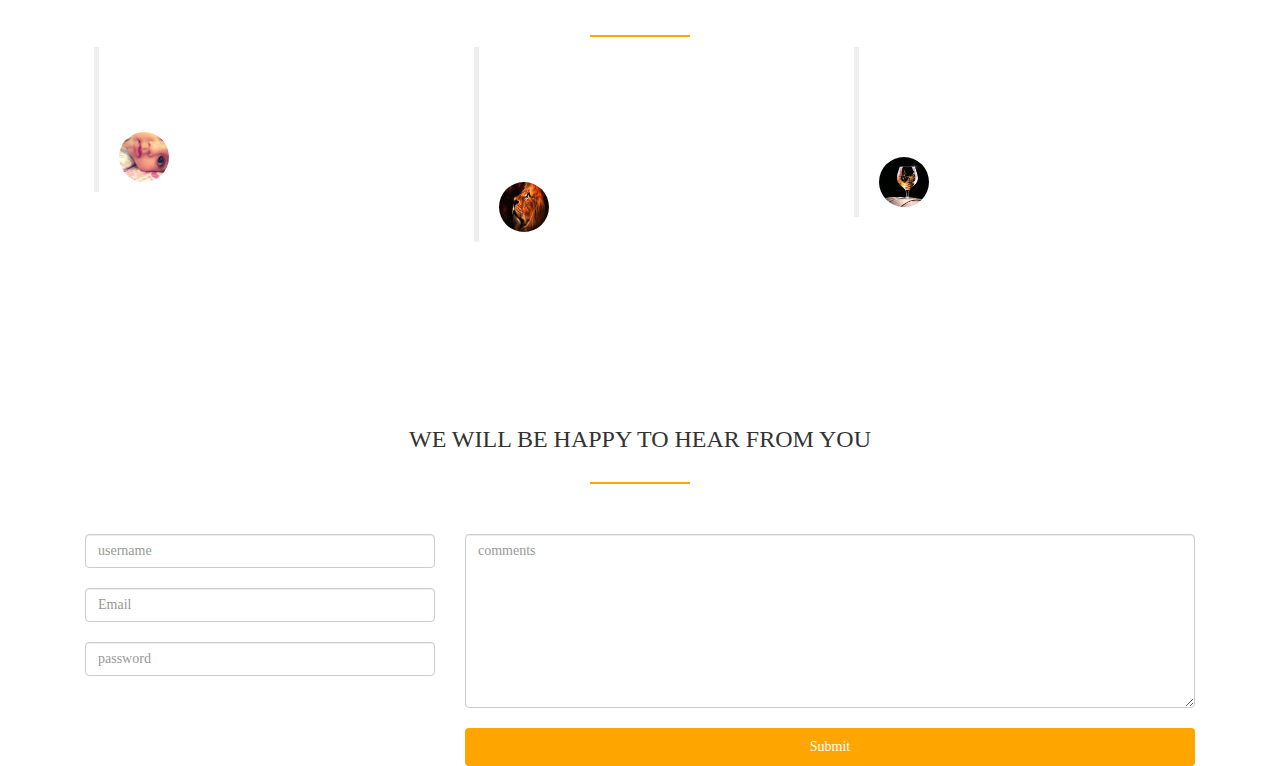
==== commit 48ef7368: "login form added" ====
--- a/index.html
+++ b/index.html
@@ -23,9 +23,36 @@
 
             </div>
         <ul class="main-nav">
-            <li><a href="">REGISTER</a></li>
+    
             <li><a href="">LOGIN</a></li>
-        </ul>
+                   <form class="form-horizontal">
+  <div class="form-group">
+    <label class="control-label col-sm-2" for="email">Email:</label>
+    <div class="col-sm-10">
+      <input type="email" class="form-control" id="email" placeholder="Enter email">
+    </div>
+  </div>
+  <div class="form-group">
+    <label class="control-label col-sm-2" for="pwd">Password:</label>
+    <div class="col-sm-10">
+      <input type="password" class="form-control" id="pwd" placeholder="Enter password">
+    </div>
+  </div>
+  <div class="form-group">
+    <div class="col-sm-offset-2 col-sm-10">
+      <div class="checkbox">
+        <label><input type="checkbox"> Remember me</label>
+      </div>
+    </div>
+  </div>
+  <div class="form-group">
+    <div class="col-sm-offset-2 col-sm-10">
+      <button type="submit" class="btn btn-default">Login</button>
+    </div>
+  </div>
+</form> 
+                <li><a href="">Forgot password</a></li>
+                <li><a href="">Sign Up</a></li>
         </div>
 
 
